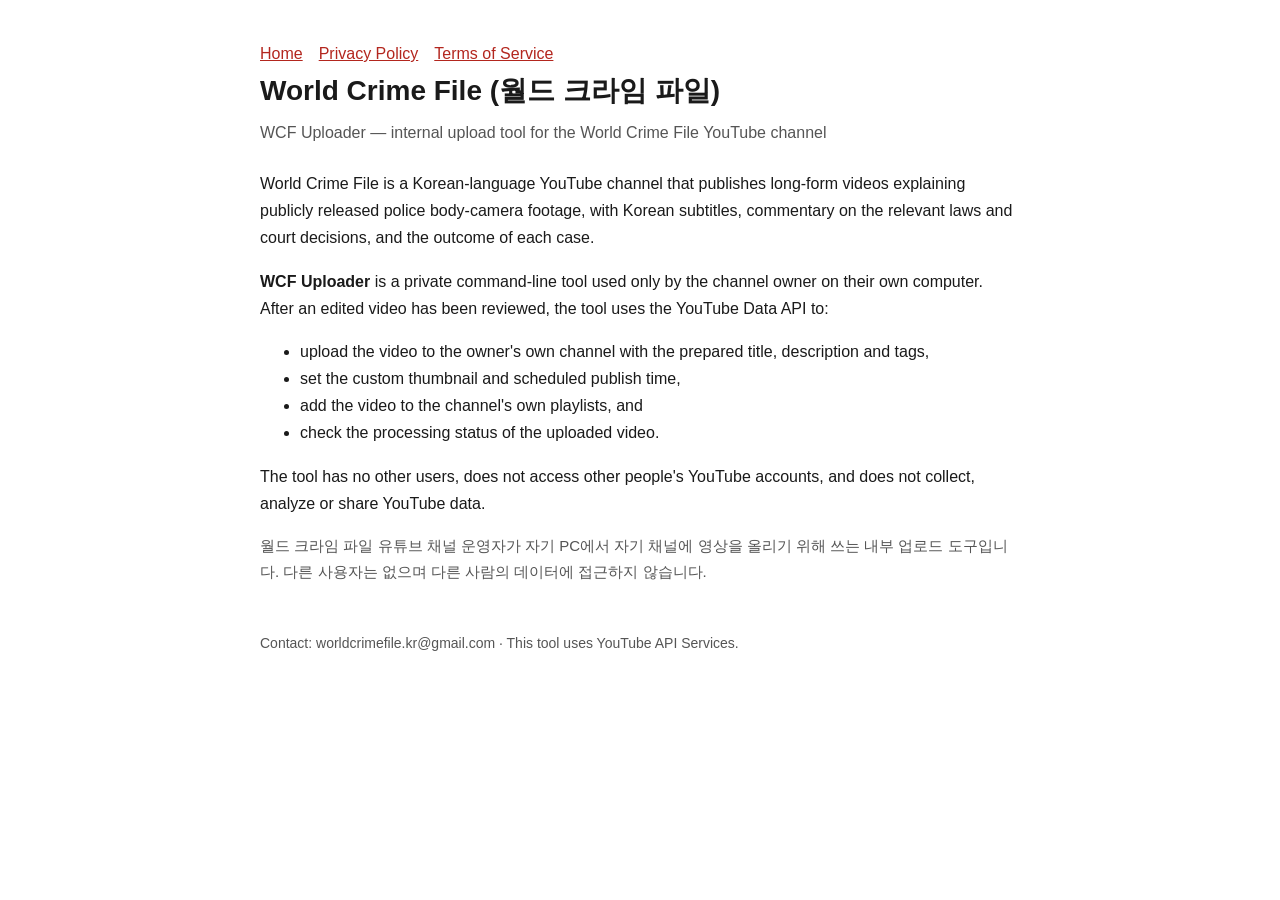
==== index.html @ acf20b9c "Add WCF Uploader homepage, privacy policy and terms" ====
<!doctype html><html lang="en"><head><meta charset="utf-8"><meta name="viewport" content="width=device-width,initial-scale=1">
<title>World Crime File — WCF Uploader</title><link rel="stylesheet" href="style.css"></head><body><main>
<nav><a href="./">Home</a><a href="privacy.html">Privacy Policy</a><a href="terms.html">Terms of Service</a></nav>
<h1>World Crime File (월드 크라임 파일)</h1>
<p class="sub">WCF Uploader — internal upload tool for the World Crime File YouTube channel</p>
<p>World Crime File is a Korean-language YouTube channel that publishes long-form videos explaining publicly released police body-camera footage, with Korean subtitles, commentary on the relevant laws and court decisions, and the outcome of each case.</p>
<p><strong>WCF Uploader</strong> is a private command-line tool used only by the channel owner on their own computer. After an edited video has been reviewed, the tool uses the YouTube Data API to:</p>
<ul>
<li>upload the video to the owner's own channel with the prepared title, description and tags,</li>
<li>set the custom thumbnail and scheduled publish time,</li>
<li>add the video to the channel's own playlists, and</li>
<li>check the processing status of the uploaded video.</li>
</ul>
<p>The tool has no other users, does not access other people's YouTube accounts, and does not collect, analyze or share YouTube data.</p>
<p class="ko">월드 크라임 파일 유튜브 채널 운영자가 자기 PC에서 자기 채널에 영상을 올리기 위해 쓰는 내부 업로드 도구입니다. 다른 사용자는 없으며 다른 사람의 데이터에 접근하지 않습니다.</p>
<footer>Contact: worldcrimefile.kr@gmail.com · This tool uses YouTube API Services.</footer>
</main></body></html>
---- style.css ----
:root{--bg:#fff;--fg:#1a1a1a;--muted:#555;--line:#e3e3e3;--accent:#b3261e}
@media (prefers-color-scheme:dark){:root{--bg:#121212;--fg:#eee;--muted:#aaa;--line:#333;--accent:#ff8a80}}
body{background:var(--bg);color:var(--fg);font:16px/1.7 -apple-system,"Segoe UI","Noto Sans KR",sans-serif;margin:0}
main{max-width:760px;margin:0 auto;padding:40px 16px 80px}
h1{font-size:28px;margin:0 0 4px}h2{font-size:20px;margin-top:36px;border-top:1px solid var(--line);padding-top:20px}
.sub{color:var(--muted);margin:0 0 24px}a{color:var(--accent)}nav a{margin-right:16px}
.ko{color:var(--muted);font-size:15px}footer{margin-top:48px;color:var(--muted);font-size:14px}
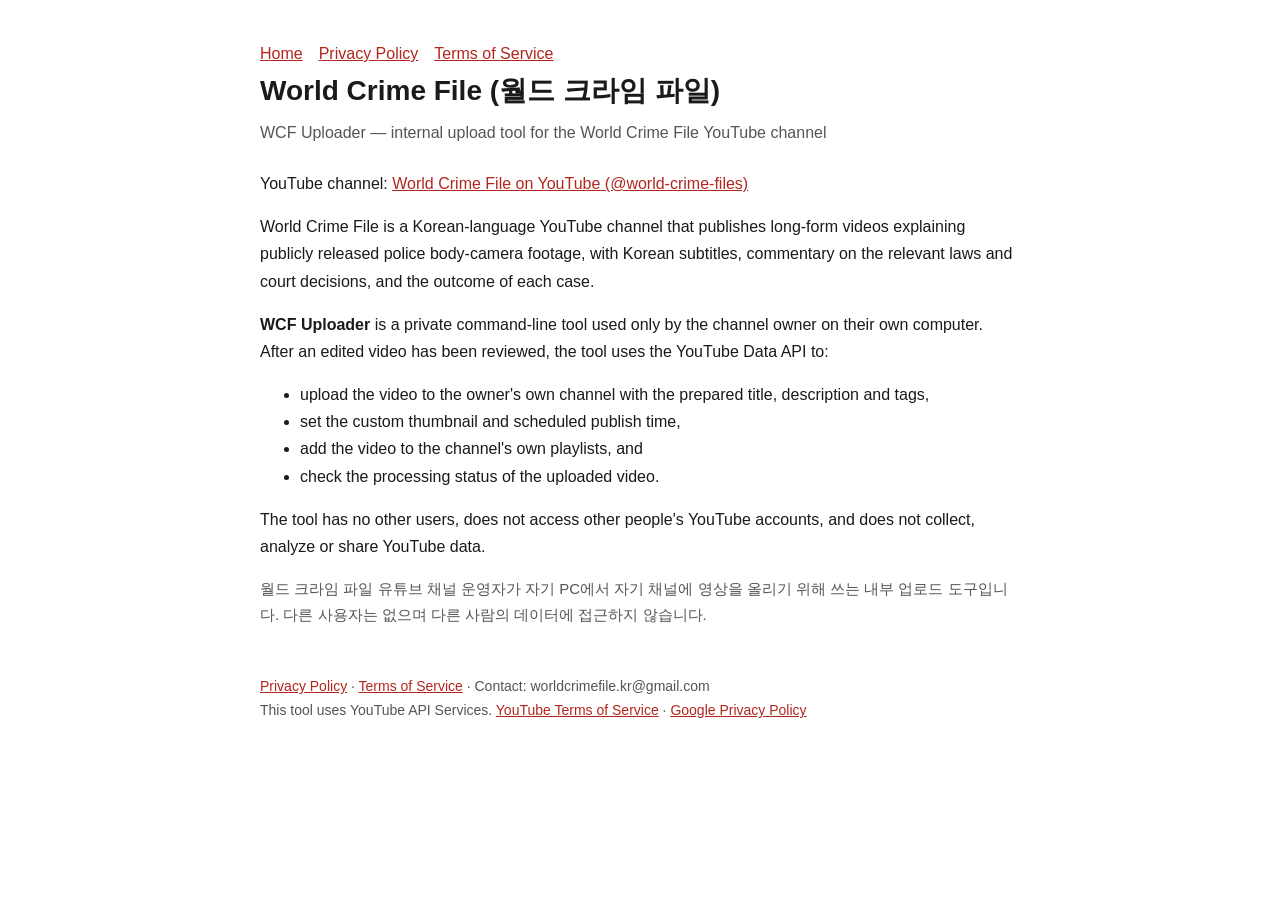
==== commit c0f783ce: "Homepage: add YouTube channel link and policy links in footer" ====
--- a/index.html
+++ b/index.html
@@ -3,6 +3,7 @@
 <nav><a href="./">Home</a><a href="privacy.html">Privacy Policy</a><a href="terms.html">Terms of Service</a></nav>
 <h1>World Crime File (월드 크라임 파일)</h1>
 <p class="sub">WCF Uploader — internal upload tool for the World Crime File YouTube channel</p>
+<p>YouTube channel: <a href="https://www.youtube.com/@world-crime-files">World Crime File on YouTube (@world-crime-files)</a></p>
 <p>World Crime File is a Korean-language YouTube channel that publishes long-form videos explaining publicly released police body-camera footage, with Korean subtitles, commentary on the relevant laws and court decisions, and the outcome of each case.</p>
 <p><strong>WCF Uploader</strong> is a private command-line tool used only by the channel owner on their own computer. After an edited video has been reviewed, the tool uses the YouTube Data API to:</p>
 <ul>
@@ -13,5 +14,5 @@
 </ul>
 <p>The tool has no other users, does not access other people's YouTube accounts, and does not collect, analyze or share YouTube data.</p>
 <p class="ko">월드 크라임 파일 유튜브 채널 운영자가 자기 PC에서 자기 채널에 영상을 올리기 위해 쓰는 내부 업로드 도구입니다. 다른 사용자는 없으며 다른 사람의 데이터에 접근하지 않습니다.</p>
-<footer>Contact: worldcrimefile.kr@gmail.com · This tool uses YouTube API Services.</footer>
+<footer><a href="privacy.html">Privacy Policy</a> · <a href="terms.html">Terms of Service</a> · Contact: worldcrimefile.kr@gmail.com<br>This tool uses YouTube API Services. <a href="https://www.youtube.com/t/terms">YouTube Terms of Service</a> · <a href="https://policies.google.com/privacy">Google Privacy Policy</a></footer>
 </main></body></html>
